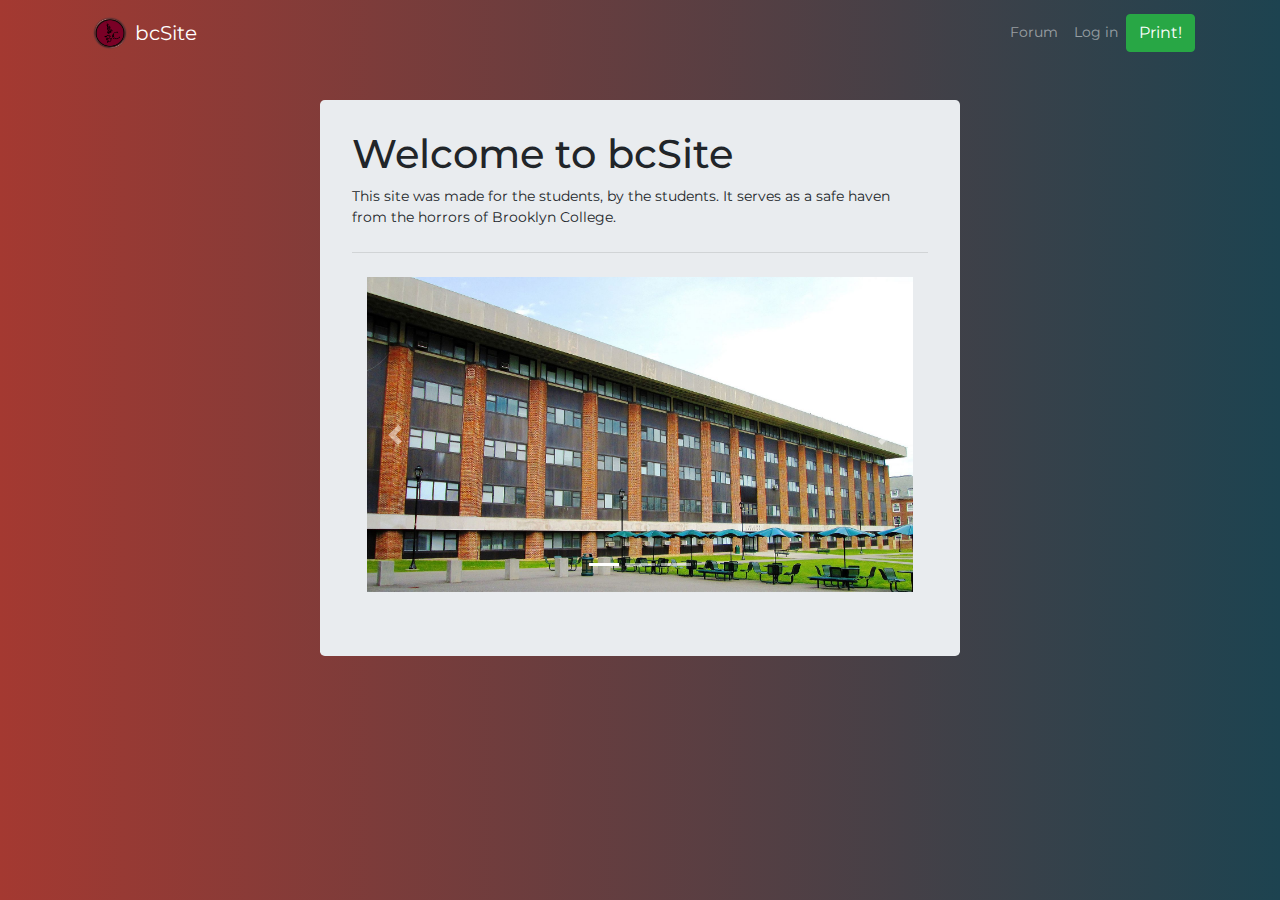
==== index.html @ 006e924e "Merge branch 'master' of https://github.com/Razatastic/bcSite" ====
<!DOCTYPE html>
<html lang="en">

<head>

    <!-- Required meta tags -->
    <meta charset="utf-8">
    <meta name="viewport" content="width=device-width, initial-scale=1, shrink-to-fit=no">

    <!--Reference to Google Fonts, local CSS file, Bootstrap, Animate.css-->
    <link rel="stylesheet" href="https://fonts.googleapis.com/css?family=Montserrat">
    <link rel="stylesheet" href="bootstrap-4.0.0-dist/css/bootstrap.min.css">
    <link rel="stylesheet" href="https://cdn.jsdelivr.net/npm/animate.css@3.5.2/animate.min.css">
    <link rel="stylesheet" href="css/main.css">

    <!--Scripts (Local Files)-->
    <script src="js/script.js"></script>

    <!--Scripts used for Bootstrap-->
    <script src="https://code.jquery.com/jquery-3.2.1.slim.min.js" integrity="sha384-KJ3o2DKtIkvYIK3UENzmM7KCkRr/rE9/Qpg6aAZGJwFDMVNA/GpGFF93hXpG5KkN"
        crossorigin="anonymous"></script>

    <title>bcSite</title>

</head>

<body>

    <!-- Navigation Bar -->
    <nav id = "main_navbar" class="navbar navbar-expand-lg navbar-dark bg-dark fixed-top">
        <div class="container">
            <img class="animated rollIn" src="images/BcLogo.png" alt="Bc-Logo" height="50" width="50">
            <a class="navbar-brand animated fadeInLeft" href="index.html">bcSite</a>
            <button class="navbar-toggler" type="button" data-toggle="collapse" data-target="#navbarResponsive" aria-controls="navbarResponsive"
                aria-expanded="false" aria-label="Toggle navigation">
                <span class="navbar-toggler-icon"></span>
            </button>
            <div class="collapse navbar-collapse" id="navbarResponsive">
                <ul class="navbar-nav ml-auto">
                    <li class="nav-item">
                        <a class="nav-link" href="forum.html">Forum</a>
                    </li>
                    </li class="nav-item">
                    <a class="nav-link" href="login.html">Log in</a>
                    </li>
                    <li class="nav-item">
                        <a class="btn btn-success" href="http://webprint.brooklyn.cuny.edu/user" role="button">Print!</a>
                    </li>
                </ul>
            </div>
        </div>
    </nav>

    <!-- Main Body Section -->
    <div class="container jumbotron col-10 col-sm-8 col-md-10 col-lg-10 col-xl-6" id="jumbotron_slideshow">
        <h1>Welcome to bcSite</h1>
        <p>This site was made for the students, by the students. It serves as a safe haven from the horrors of Brooklyn College.</p>
        <hr class="my-4">

        <div id="slideshow" class="container carousel slide" data-ride="carousel">
            <ol class="carousel-indicators">
                <li data-target="#carouselExampleIndicators" data-slide-to="0" class="active"></li>
                <li data-target="#carouselExampleIndicators" data-slide-to="1"></li>
                <li data-target="#carouselExampleIndicators" data-slide-to="2"></li>
            </ol>
            <div class="carousel-inner">
                <div class="carousel-item active">
                    <img class="d-block w-100" src="images/bc_images/james.jpg" alt="First slide">
                </div>
                <div class="carousel-item">
                    <img class="d-block w-100" src="images/bc_images/boylan.jpg" alt="Second slide">
                </div>
                <div class="carousel-item">
                    <img class="d-block w-100" src="images/bc_images/roosevelt.jpg" alt="Third slide">
                </div>
            </div>
            <a class="carousel-control-prev" href="#slideshow" role="button" data-slide="prev">
                <span class="carousel-control-prev-icon" aria-hidden="true"></span>
                <span class="sr-only">Previous</span>
            </a>
            <a class="carousel-control-next" href="#slideshow" role="button" data-slide="next">
                <span class="carousel-control-next-icon" aria-hidden="true"></span>
                <span class="sr-only">Next</span>
            </a>
        </div>

    </div>

    <!--Core Scripts used for Bootstrap-->
    <script src="bootstrap-4.0.0-dist/js/bootstrap.min.js"></script>
    <script src="https://cdnjs.cloudflare.com/ajax/libs/popper.js/1.12.9/umd/popper.min.js" integrity="sha384-ApNbgh9B+Y1QKtv3Rn7W3mgPxhU9K/ScQsAP7hUibX39j7fakFPskvXusvfa0b4Q"
        crossorigin="anonymous"></script>

</body>

</html>
---- css/main.css ----
body {
    font-family: 'Montserrat', sans-serif;
    font-size: 14px;
    padding-top: 100px;
    background: #1D4350; /* fallback for old browsers */
    background: -webkit-linear-gradient(to right, #A43931, #1D4350); /* Chrome 10-25, Safari 5.1-6 */
    background: linear-gradient(to right, #A43931, #1D4350); /* W3C, IE 10+/ Edge, Firefox 16+, Chrome 26+, Opera 12+, Safari 7+ */
}

#main_navbar {
    background: #1D4350; /* fallback for old browsers */
    background: -webkit-linear-gradient(to right, #A43931, #1D4350); /* Chrome 10-25, Safari 5.1-6 */
    background: linear-gradient(to right, #A43931, #1D4350); /* W3C, IE 10+/ Edge, Firefox 16+, Chrome 26+, Opera 12+, Safari 7+ */
}

ol.breadcrumb{
    background-color: #ff0000;
}

/* Homepage */
#jumbotron_slideshow {
    padding-top: 30px;
}

/* Register Form */
#registration_form {
    padding-top:25px;
    padding-bottom:10px;
}
#profile_picture {
    display: flex;
    justify-content: center;
}

#register_button {
    padding-top:8px;
    display: flex;
    justify-content: center;
}

/* Login Form */
#login_button {
    display: flex;
    justify-content: center;
}


<<<<<<< HEAD
>>>>>>> b54edddc79f0e77ea60a3d81897138b8db1eea2c
=======
background:    #aa306c;
background:    -webkit-linear-gradient(#aa306c, #073763);
background:    linear-gradient(#aa306c, #073763);
border-radius: 3px;
padding:       7px 15px;
color:         #ffffff;
display:       inline-block;
font:          normal 500 18px/1 "Calibri", sans-serif;
text-align:    center;
text-shadow:   1px 1px #2e5760;
}
<<<<<<< HEAD

ol.breadcrumb{
    background-color:  #cc3300;
    text-decoration-color: white;
    text-decoration-color: white;
}

=======
*/
>>>>>>> f759c19291351d6c468e615fdc5e1cc21b79e5e1
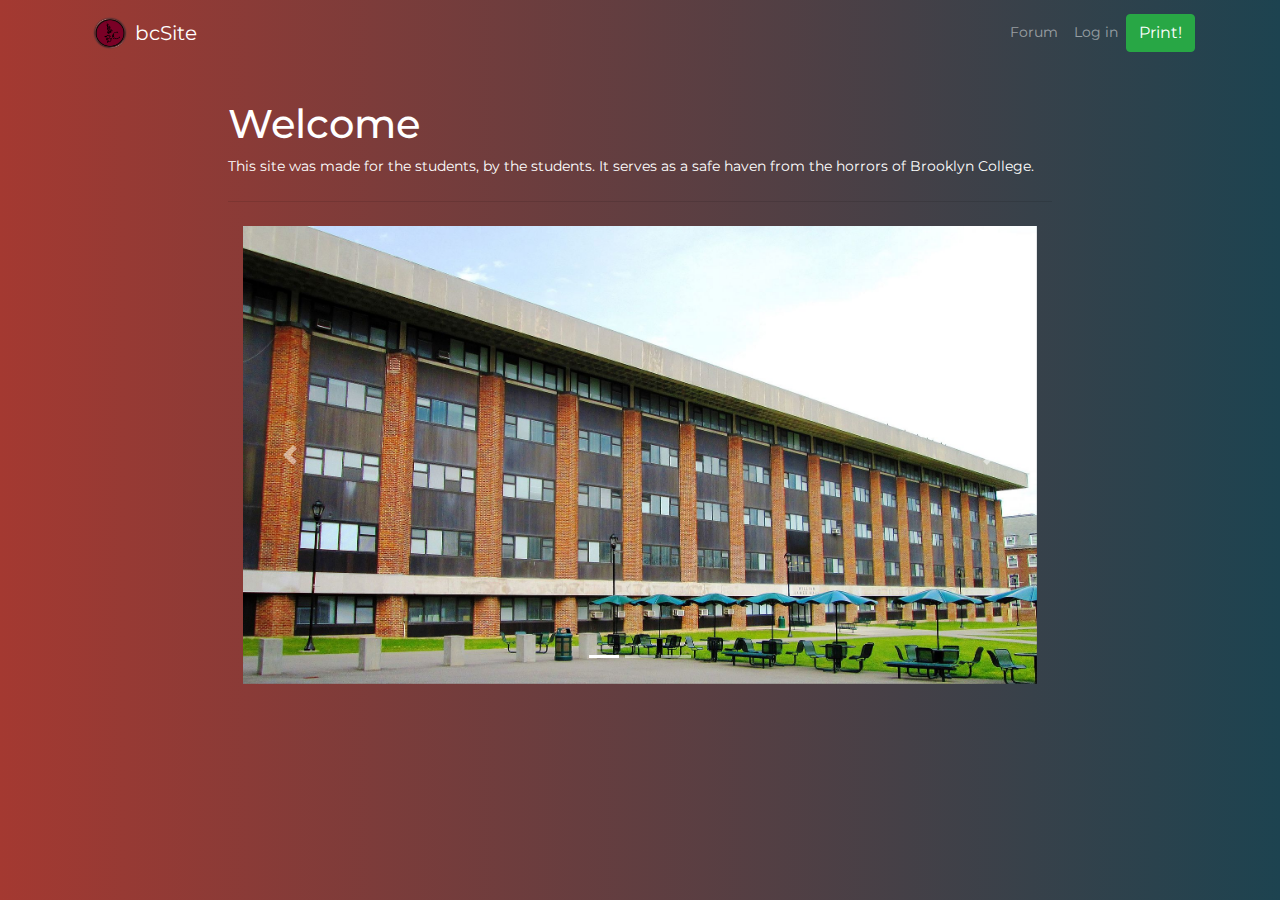
==== commit 5b46ab5a: "Added Padding for Slideshow" ====
--- a/index.html
+++ b/index.html
@@ -2,7 +2,6 @@
 <html lang="en">
 
 <head>
-
     <!-- Required meta tags -->
     <meta charset="utf-8">
     <meta name="viewport" content="width=device-width, initial-scale=1, shrink-to-fit=no">
@@ -21,11 +20,9 @@
         crossorigin="anonymous"></script>
 
     <title>bcSite</title>
-
 </head>
 
 <body>
-
     <!-- Navigation Bar -->
     <nav id = "main_navbar" class="navbar navbar-expand-lg navbar-dark bg-dark fixed-top">
         <div class="container">
@@ -52,11 +49,10 @@
     </nav>
 
     <!-- Main Body Section -->
-    <div class="container jumbotron col-10 col-sm-8 col-md-10 col-lg-10 col-xl-6" id="jumbotron_slideshow">
-        <h1>Welcome to bcSite</h1>
+    <div class="container col-10 col-sm-8 col-md-10 col-lg-10 col-xl-8" id="jumbotron_slideshow">
+        <h1>Welcome</h1>
         <p>This site was made for the students, by the students. It serves as a safe haven from the horrors of Brooklyn College.</p>
         <hr class="my-4">
-
         <div id="slideshow" class="container carousel slide" data-ride="carousel">
             <ol class="carousel-indicators">
                 <li data-target="#carouselExampleIndicators" data-slide-to="0" class="active"></li>
@@ -83,14 +79,12 @@
                 <span class="sr-only">Next</span>
             </a>
         </div>
-
     </div>
 
     <!--Core Scripts used for Bootstrap-->
     <script src="bootstrap-4.0.0-dist/js/bootstrap.min.js"></script>
     <script src="https://cdnjs.cloudflare.com/ajax/libs/popper.js/1.12.9/umd/popper.min.js" integrity="sha384-ApNbgh9B+Y1QKtv3Rn7W3mgPxhU9K/ScQsAP7hUibX39j7fakFPskvXusvfa0b4Q"
         crossorigin="anonymous"></script>
-
 </body>
 
 </html>--- a/css/main.css
+++ b/css/main.css
@@ -13,13 +13,12 @@
     background: linear-gradient(to right, #A43931, #1D4350); /* W3C, IE 10+/ Edge, Firefox 16+, Chrome 26+, Opera 12+, Safari 7+ */
 }
 
-ol.breadcrumb{
-    background-color: #ff0000;
-}
-
 /* Homepage */
 #jumbotron_slideshow {
-    padding-top: 30px;
+    padding-bottom: 50px;
+
+
+    color: white;
 }
 
 /* Register Form */
@@ -42,31 +41,4 @@
 #login_button {
     display: flex;
     justify-content: center;
-}
-
-
-<<<<<<< HEAD
->>>>>>> b54edddc79f0e77ea60a3d81897138b8db1eea2c
-=======
-background:    #aa306c;
-background:    -webkit-linear-gradient(#aa306c, #073763);
-background:    linear-gradient(#aa306c, #073763);
-border-radius: 3px;
-padding:       7px 15px;
-color:         #ffffff;
-display:       inline-block;
-font:          normal 500 18px/1 "Calibri", sans-serif;
-text-align:    center;
-text-shadow:   1px 1px #2e5760;
-}
-<<<<<<< HEAD
-
-ol.breadcrumb{
-    background-color:  #cc3300;
-    text-decoration-color: white;
-    text-decoration-color: white;
-}
-
-=======
-*/
->>>>>>> f759c19291351d6c468e615fdc5e1cc21b79e5e1
+}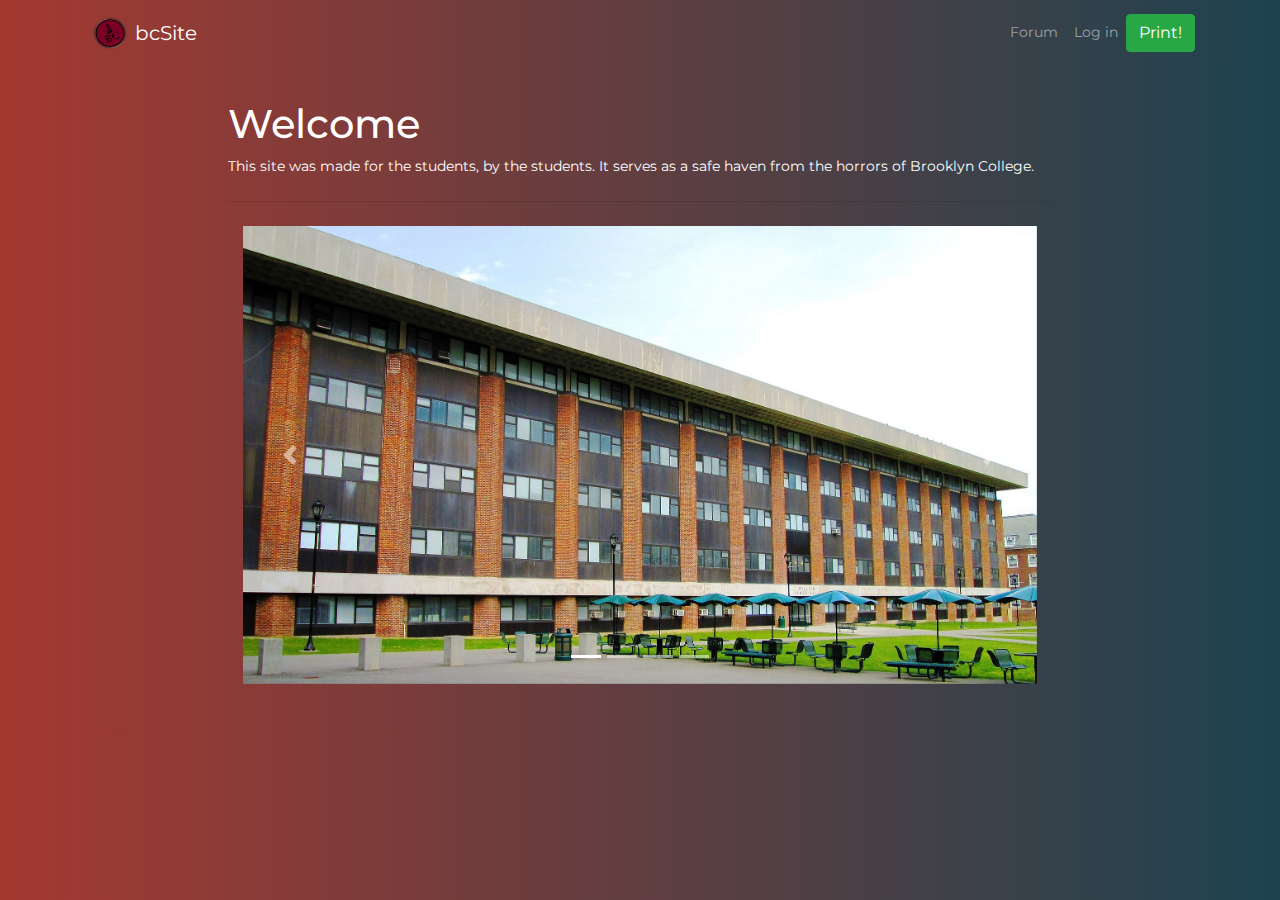
==== commit dff64080: "forum.html" ====
--- a/index.html
+++ b/index.html
@@ -52,13 +52,17 @@
     <div class="container col-10 col-sm-8 col-md-10 col-lg-10 col-xl-8" id="jumbotron_slideshow">
         <h1>Welcome</h1>
         <p>This site was made for the students, by the students. It serves as a safe haven from the horrors of Brooklyn College.</p>
+        <!-- Seperator line above slideshow-->
         <hr class="my-4">
         <div id="slideshow" class="container carousel slide" data-ride="carousel">
             <ol class="carousel-indicators">
                 <li data-target="#carouselExampleIndicators" data-slide-to="0" class="active"></li>
                 <li data-target="#carouselExampleIndicators" data-slide-to="1"></li>
                 <li data-target="#carouselExampleIndicators" data-slide-to="2"></li>
+                <li data-target="#carouselExampleIndicators" data-slide-to="3"></li>
+
             </ol>
+
             <div class="carousel-inner">
                 <div class="carousel-item active">
                     <img class="d-block w-100" src="images/bc_images/james.jpg" alt="First slide">
@@ -66,8 +70,11 @@
                 <div class="carousel-item">
                     <img class="d-block w-100" src="images/bc_images/boylan.jpg" alt="Second slide">
                 </div>
+                <div class= "carousel-item">
+                    <img class="d-block w-100" src="images/bc_images/clocktower_snow.jpg" alt="Third slide">
+                </div>
                 <div class="carousel-item">
-                    <img class="d-block w-100" src="images/bc_images/roosevelt.jpg" alt="Third slide">
+                    <img class="d-block w-100" src="images/bc_images/roosevelt.jpg" alt="Fourth slide">
                 </div>
             </div>
             <a class="carousel-control-prev" href="#slideshow" role="button" data-slide="prev">
--- a/css/main.css
+++ b/css/main.css
@@ -16,8 +16,6 @@
 /* Homepage */
 #jumbotron_slideshow {
     padding-bottom: 50px;
-
-
     color: white;
 }
 
@@ -41,4 +39,15 @@
 #login_button {
     display: flex;
     justify-content: center;
+}
+
+/* Forum Greeting */
+#forum_welcome_page{
+    color: white;
+
+}
+
+/* Hide the alert*/
+#password_reset_alert{
+    display: none;
 }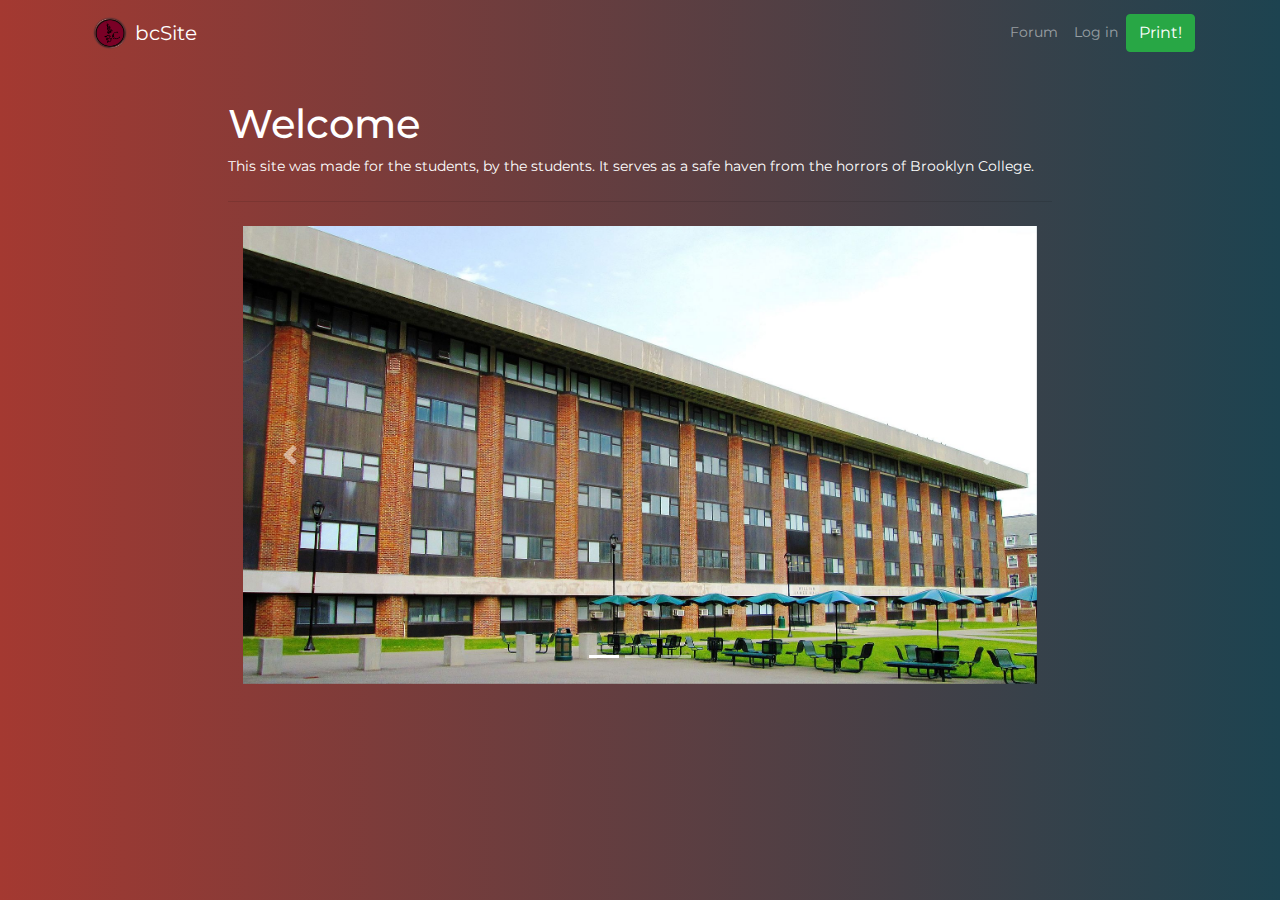
==== commit dd5ad485: "Fixed Comments" ====
--- a/index.html
+++ b/index.html
@@ -6,7 +6,7 @@
     <meta charset="utf-8">
     <meta name="viewport" content="width=device-width, initial-scale=1, shrink-to-fit=no">
 
-    <!--Reference to Google Fonts, local CSS file, Bootstrap, Animate.css-->
+    <!--Reference to Google Fonts, Bootstrap, Animate.css, local CSS file -->
     <link rel="stylesheet" href="https://fonts.googleapis.com/css?family=Montserrat">
     <link rel="stylesheet" href="bootstrap-4.0.0-dist/css/bootstrap.min.css">
     <link rel="stylesheet" href="https://cdn.jsdelivr.net/npm/animate.css@3.5.2/animate.min.css">
@@ -52,17 +52,13 @@
     <div class="container col-10 col-sm-8 col-md-10 col-lg-10 col-xl-8" id="jumbotron_slideshow">
         <h1>Welcome</h1>
         <p>This site was made for the students, by the students. It serves as a safe haven from the horrors of Brooklyn College.</p>
-        <!-- Seperator line above slideshow-->
         <hr class="my-4">
         <div id="slideshow" class="container carousel slide" data-ride="carousel">
             <ol class="carousel-indicators">
                 <li data-target="#carouselExampleIndicators" data-slide-to="0" class="active"></li>
                 <li data-target="#carouselExampleIndicators" data-slide-to="1"></li>
                 <li data-target="#carouselExampleIndicators" data-slide-to="2"></li>
-                <li data-target="#carouselExampleIndicators" data-slide-to="3"></li>
-
             </ol>
-
             <div class="carousel-inner">
                 <div class="carousel-item active">
                     <img class="d-block w-100" src="images/bc_images/james.jpg" alt="First slide">
@@ -70,11 +66,8 @@
                 <div class="carousel-item">
                     <img class="d-block w-100" src="images/bc_images/boylan.jpg" alt="Second slide">
                 </div>
-                <div class= "carousel-item">
-                    <img class="d-block w-100" src="images/bc_images/clocktower_snow.jpg" alt="Third slide">
-                </div>
                 <div class="carousel-item">
-                    <img class="d-block w-100" src="images/bc_images/roosevelt.jpg" alt="Fourth slide">
+                    <img class="d-block w-100" src="images/bc_images/roosevelt.jpg" alt="Third slide">
                 </div>
             </div>
             <a class="carousel-control-prev" href="#slideshow" role="button" data-slide="prev">
--- a/css/main.css
+++ b/css/main.css
@@ -28,7 +28,6 @@
     display: flex;
     justify-content: center;
 }
-
 #register_button {
     padding-top:8px;
     display: flex;
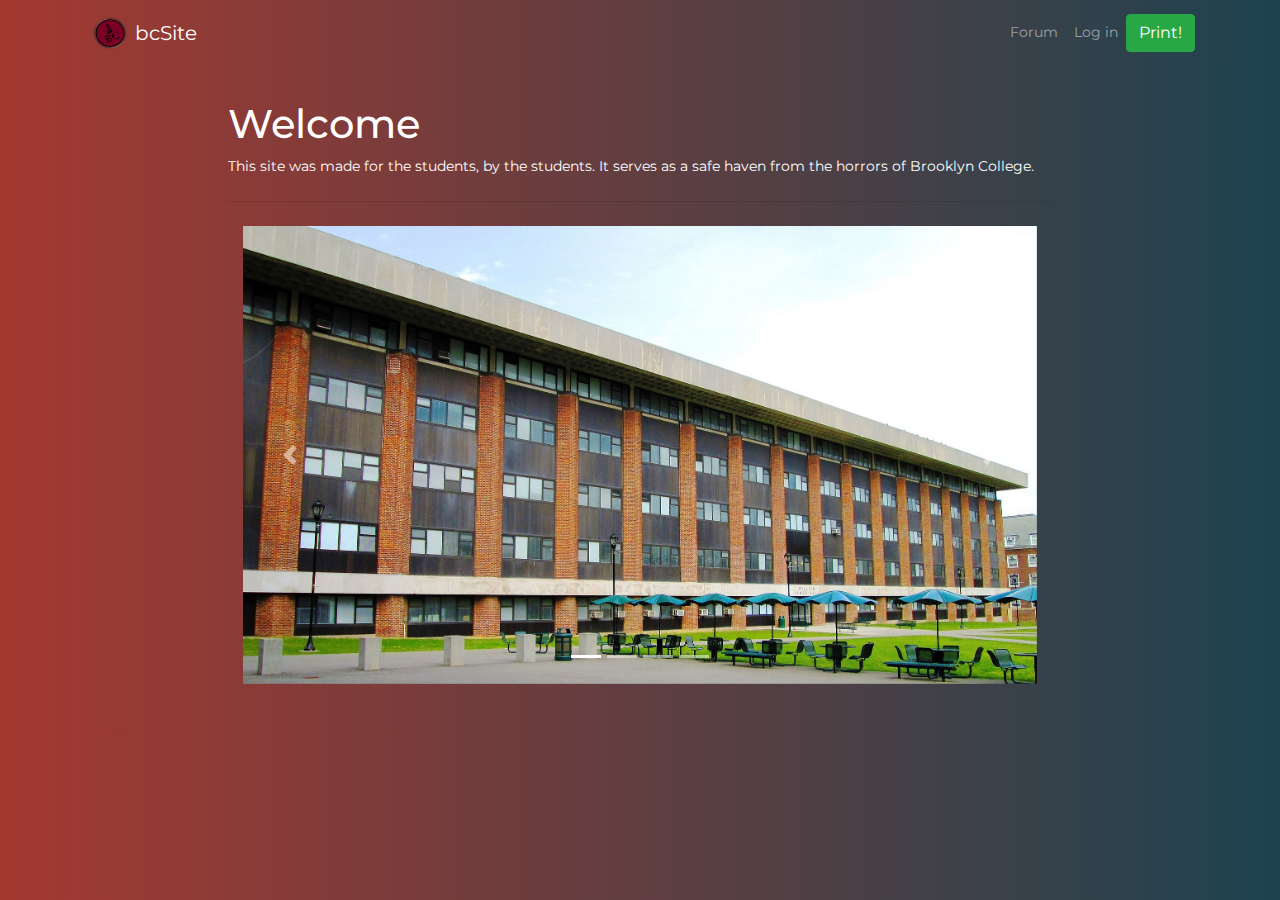
==== commit f9bf4054: "Merge branch 'master' of https://github.com/Razatastic/bcSite" ====
--- a/index.html
+++ b/index.html
@@ -52,13 +52,17 @@
     <div class="container col-10 col-sm-8 col-md-10 col-lg-10 col-xl-8" id="jumbotron_slideshow">
         <h1>Welcome</h1>
         <p>This site was made for the students, by the students. It serves as a safe haven from the horrors of Brooklyn College.</p>
+        <!-- Seperator line above slideshow-->
         <hr class="my-4">
         <div id="slideshow" class="container carousel slide" data-ride="carousel">
             <ol class="carousel-indicators">
                 <li data-target="#carouselExampleIndicators" data-slide-to="0" class="active"></li>
                 <li data-target="#carouselExampleIndicators" data-slide-to="1"></li>
                 <li data-target="#carouselExampleIndicators" data-slide-to="2"></li>
+                <li data-target="#carouselExampleIndicators" data-slide-to="3"></li>
+
             </ol>
+
             <div class="carousel-inner">
                 <div class="carousel-item active">
                     <img class="d-block w-100" src="images/bc_images/james.jpg" alt="First slide">
@@ -66,8 +70,11 @@
                 <div class="carousel-item">
                     <img class="d-block w-100" src="images/bc_images/boylan.jpg" alt="Second slide">
                 </div>
+                <div class= "carousel-item">
+                    <img class="d-block w-100" src="images/bc_images/clocktower_snow.jpg" alt="Third slide">
+                </div>
                 <div class="carousel-item">
-                    <img class="d-block w-100" src="images/bc_images/roosevelt.jpg" alt="Third slide">
+                    <img class="d-block w-100" src="images/bc_images/roosevelt.jpg" alt="Fourth slide">
                 </div>
             </div>
             <a class="carousel-control-prev" href="#slideshow" role="button" data-slide="prev">
